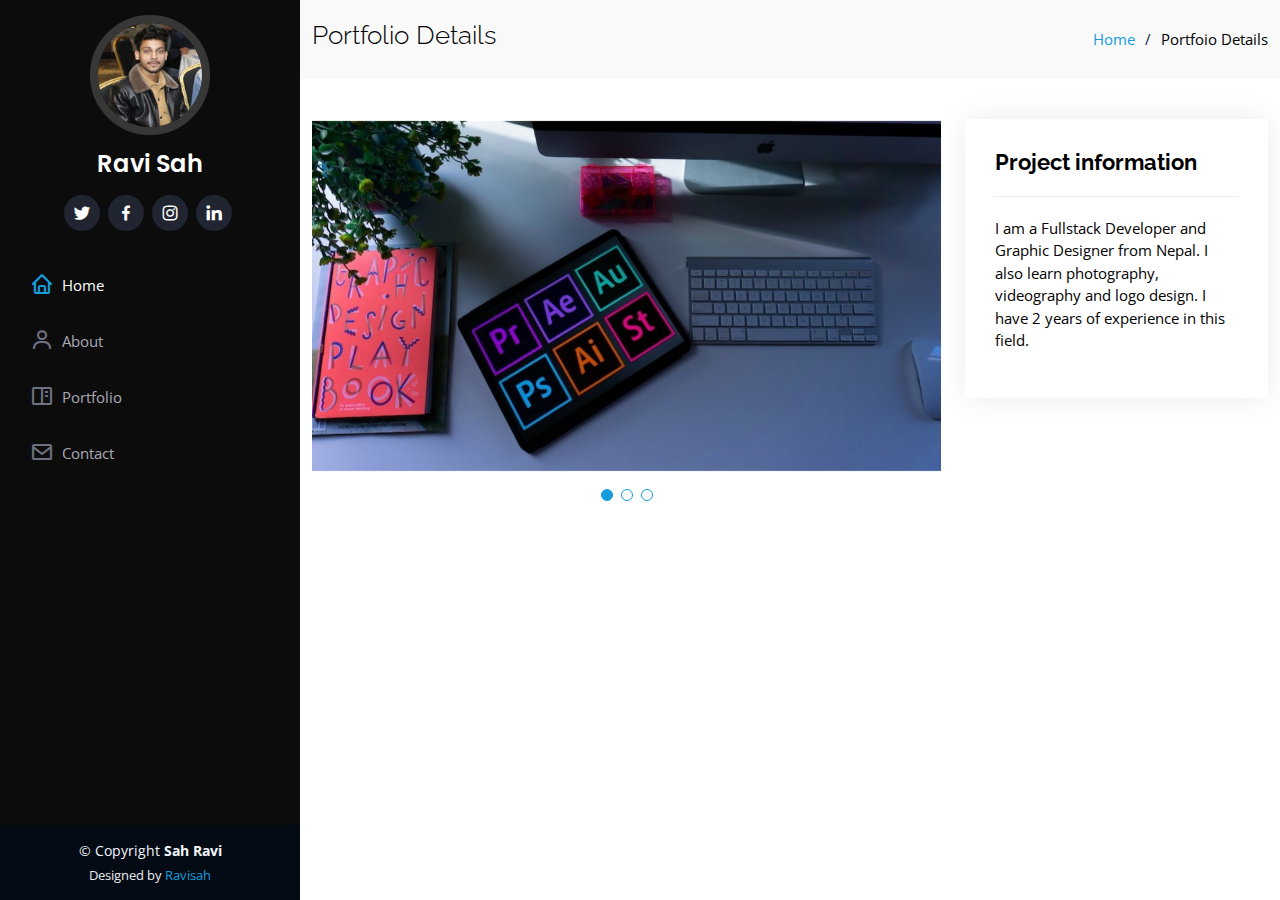
==== portfolio-details.html @ a5d39609 "first commit" ====
<!DOCTYPE html>
<html lang="en">

<head>
  <meta charset="utf-8">
  <meta content="width=device-width, initial-scale=1.0" name="viewport">

  <title>Portfolio Details - Sah Ravi</title>
  <meta content="" name="description">
  <meta content="" name="keywords">

  <!-- Favicons -->
  <link href="assets/img/favicon.png" rel="icon">
  <link href="assets/img/apple-touch-icon.png" rel="apple-touch-icon">

  <!-- Google Fonts -->
  <link href="https://fonts.googleapis.com/css?family=Open+Sans:300,300i,400,400i,600,600i,700,700i|Raleway:300,300i,400,400i,500,500i,600,600i,700,700i|Poppins:300,300i,400,400i,500,500i,600,600i,700,700i" rel="stylesheet">

  <!-- Vendor CSS Files -->
  <link href="assets/vendor/aos/aos.css" rel="stylesheet">
  <link href="assets/vendor/bootstrap/css/bootstrap.min.css" rel="stylesheet">
  <link href="assets/vendor/bootstrap-icons/bootstrap-icons.css" rel="stylesheet">
  <link href="assets/vendor/boxicons/css/boxicons.min.css" rel="stylesheet">
  <link href="assets/vendor/glightbox/css/glightbox.min.css" rel="stylesheet">
  <link href="assets/vendor/swiper/swiper-bundle.min.css" rel="stylesheet">

  <!-- Template Main CSS File -->
  <link href="assets/css/style.css" rel="stylesheet">

  


</head>

<body>

  <!-- ======= Mobile nav toggle button ======= -->
  <i class="bi bi-list mobile-nav-toggle d-xl-none"></i>

  <!-- ======= Header ======= -->
  <header id="header">
    <div class="d-flex flex-column">

      <div class="profile">
        <img src="assets/img/profile-img.jpg" alt="" class="img-fluid rounded-circle">
        <h1 class="text-light"><a href="index.html">Ravi Sah</a></h1>
        <div class="social-links mt-3 text-center">
          <a href="https://twitter.com/RaviSah36801852" class="twitter"><i class="bx bxl-twitter"></i></a>
          <a href="https://www.facebook.com/ravi.razz.9256028/" class="facebook"><i class="bx bxl-facebook"></i></a>
          <a href="https://www.instagram.com/ravi_sah11/" class="instagram"><i class="bx bxl-instagram"></i></a>
          <a href="https://www.linkedin.com/in/ravi-sah-149532232/" class="linkedin"><i class="bx bxl-linkedin"></i></a>
        </div>
      </div>

      <nav id="navbar" class="nav-menu navbar">
        <ul>
          <li><a href="#hero" class="nav-link scrollto active"><i class="bx bx-home"></i> <span>Home</span></a></li>
          <li><a href="#about" class="nav-link scrollto"><i class="bx bx-user"></i> <span>About</span></a></li>
          <li><a href="#portfolio" class="nav-link scrollto"><i class="bx bx-book-content"></i> <span>Portfolio</span></a></li>
          <li><a href="#contact" class="nav-link scrollto"><i class="bx bx-envelope"></i> <span>Contact</span></a></li>
        </ul>
      </nav><!-- .nav-menu -->
    </div>
  </header><!-- End Header -->

  <main id="main">

    <!-- ======= Breadcrumbs ======= -->
    <section id="breadcrumbs" class="breadcrumbs">
      <div class="container">

        <div class="d-flex justify-content-between align-items-center">
          <h2>Portfolio Details</h2>
          <ol>
            <li><a href="index.html">Home</a></li>
            <li>Portfoio Details</li>
          </ol>
        </div>

      </div>
    </section><!-- End Breadcrumbs -->

    <!-- ======= Portfolio Details Section ======= -->
    <section id="portfolio-details" class="portfolio-details">
      <div class="container">

        <div class="row gy-4">

          <div class="col-lg-8">
            <div class="portfolio-details-slider swiper">
              <div class="swiper-wrapper align-items-center">

                <div class="swiper-slide">
                  <img src="assets/img/portfolio/portfolio-details-1.jpg" alt="">
                </div>

                <div class="swiper-slide">
                  <img src="assets/img/portfolio/portfolio-details-2.jpg" alt="">
                </div>

                <div class="swiper-slide">
                  <img src="assets/img/portfolio/portfolio-details-3.jpg" alt="">
                </div>




              </div>
              <div class="swiper-pagination"></div>
            </div>
          </div>

          <div class="col-lg-4">
            <div class="portfolio-info">
              <h3>Project information</h3>
              <ul>
                I am a Fullstack Developer and Graphic Designer from Nepal. I also learn photography, videography and logo design. I have 2 years of experience in this field.
              </ul>
            </div>
           
          </div>

        </div>

      </div>
    </section><!-- End Portfolio Details Section -->

  </main><!-- End #main -->

  <!-- ======= Footer ======= -->
  <footer id="footer">
    <div class="container">
      <div class="copyright">
        &copy; Copyright <strong><span>Sah Ravi</span></strong>
      </div>
      <div class="credits">


        Designed by <a href="https://bootstrapmade.com/">Ravisah</a>
      </div>
    </div>
  </footer><!-- End  Footer -->

  <a href="#" class="back-to-top d-flex align-items-center justify-content-center"><i class="bi bi-arrow-up-short"></i></a>

  <!-- Vendor JS Files -->
  <script src="assets/vendor/purecounter/purecounter_vanilla.js"></script>
  <script src="assets/vendor/aos/aos.js"></script>
  <script src="assets/vendor/bootstrap/js/bootstrap.bundle.min.js"></script>
  <script src="assets/vendor/glightbox/js/glightbox.min.js"></script>
  <script src="assets/vendor/isotope-layout/isotope.pkgd.min.js"></script>
  <script src="assets/vendor/swiper/swiper-bundle.min.js"></script>
  <script src="assets/vendor/typed.js/typed.min.js"></script>
  <script src="assets/vendor/waypoints/noframework.waypoints.js"></script>
  <script src="assets/vendor/php-email-form/validate.js"></script>

  <!-- Template Main JS File -->
  <script src="assets/js/main.js"></script>

</body>

</html>
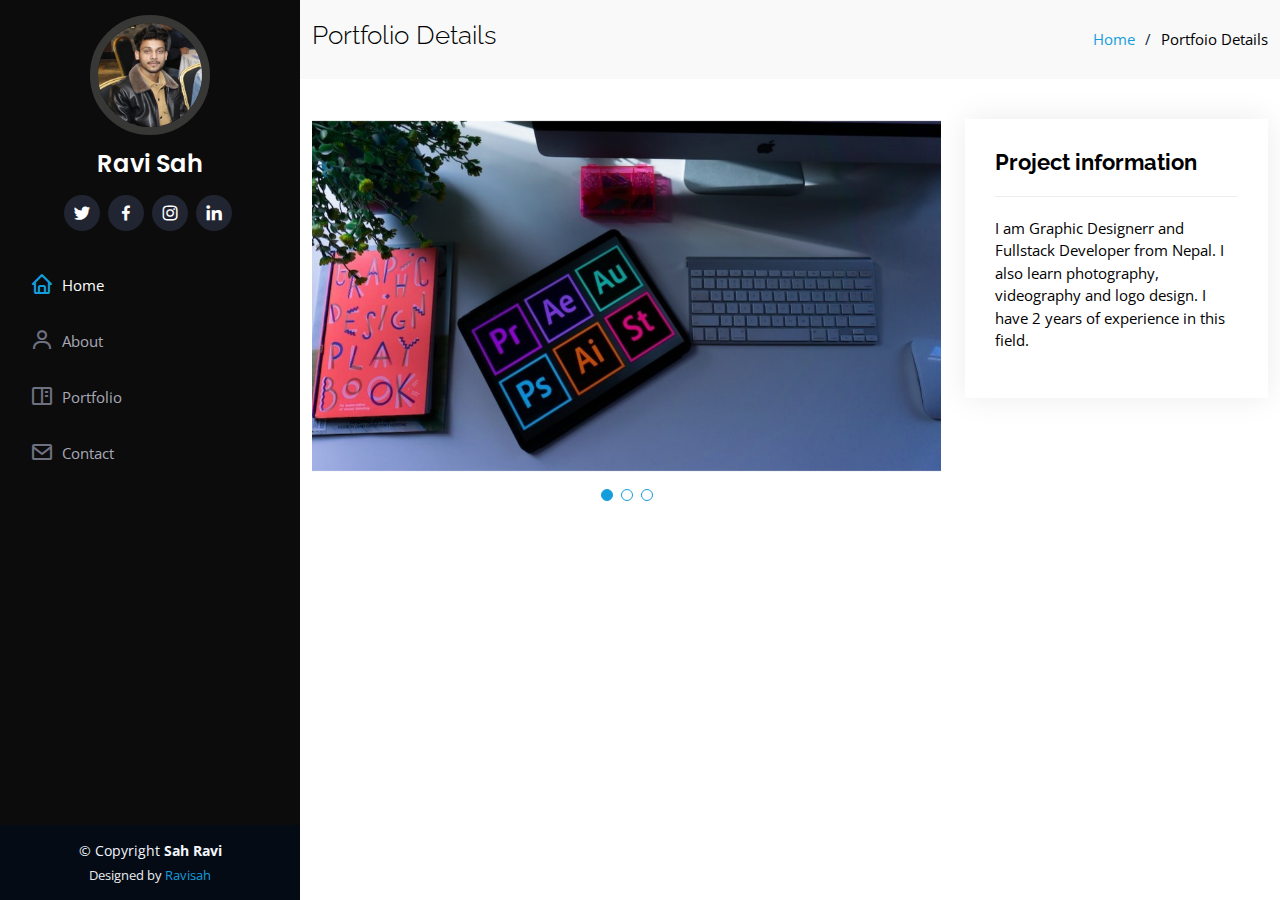
==== commit 273f2290: "modified the title" ====
--- a/portfolio-details.html
+++ b/portfolio-details.html
@@ -114,7 +114,7 @@
             <div class="portfolio-info">
               <h3>Project information</h3>
               <ul>
-                I am a Fullstack Developer and Graphic Designer from Nepal. I also learn photography, videography and logo design. I have 2 years of experience in this field.
+                I am Graphic Designerr and Fullstack Developer from Nepal. I also learn photography, videography and logo design. I have 2 years of experience in this field.
               </ul>
             </div>
            
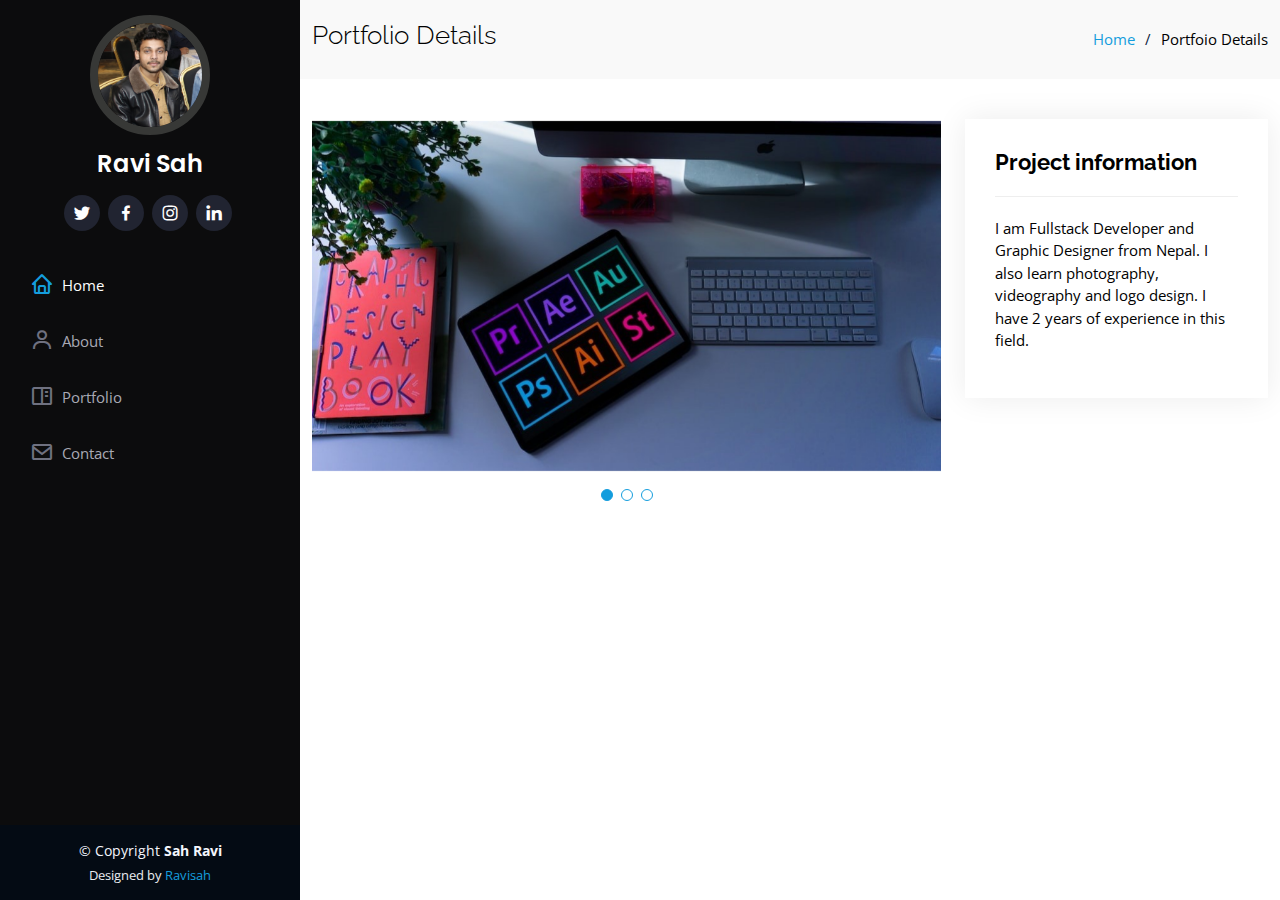
==== commit 5896119a: "modified the title" ====
--- a/portfolio-details.html
+++ b/portfolio-details.html
@@ -114,7 +114,7 @@
             <div class="portfolio-info">
               <h3>Project information</h3>
               <ul>
-                I am Graphic Designerr and Fullstack Developer from Nepal. I also learn photography, videography and logo design. I have 2 years of experience in this field.
+                I am Fullstack Developer and Graphic Designer from Nepal. I also learn photography, videography and logo design. I have 2 years of experience in this field.
               </ul>
             </div>
            
